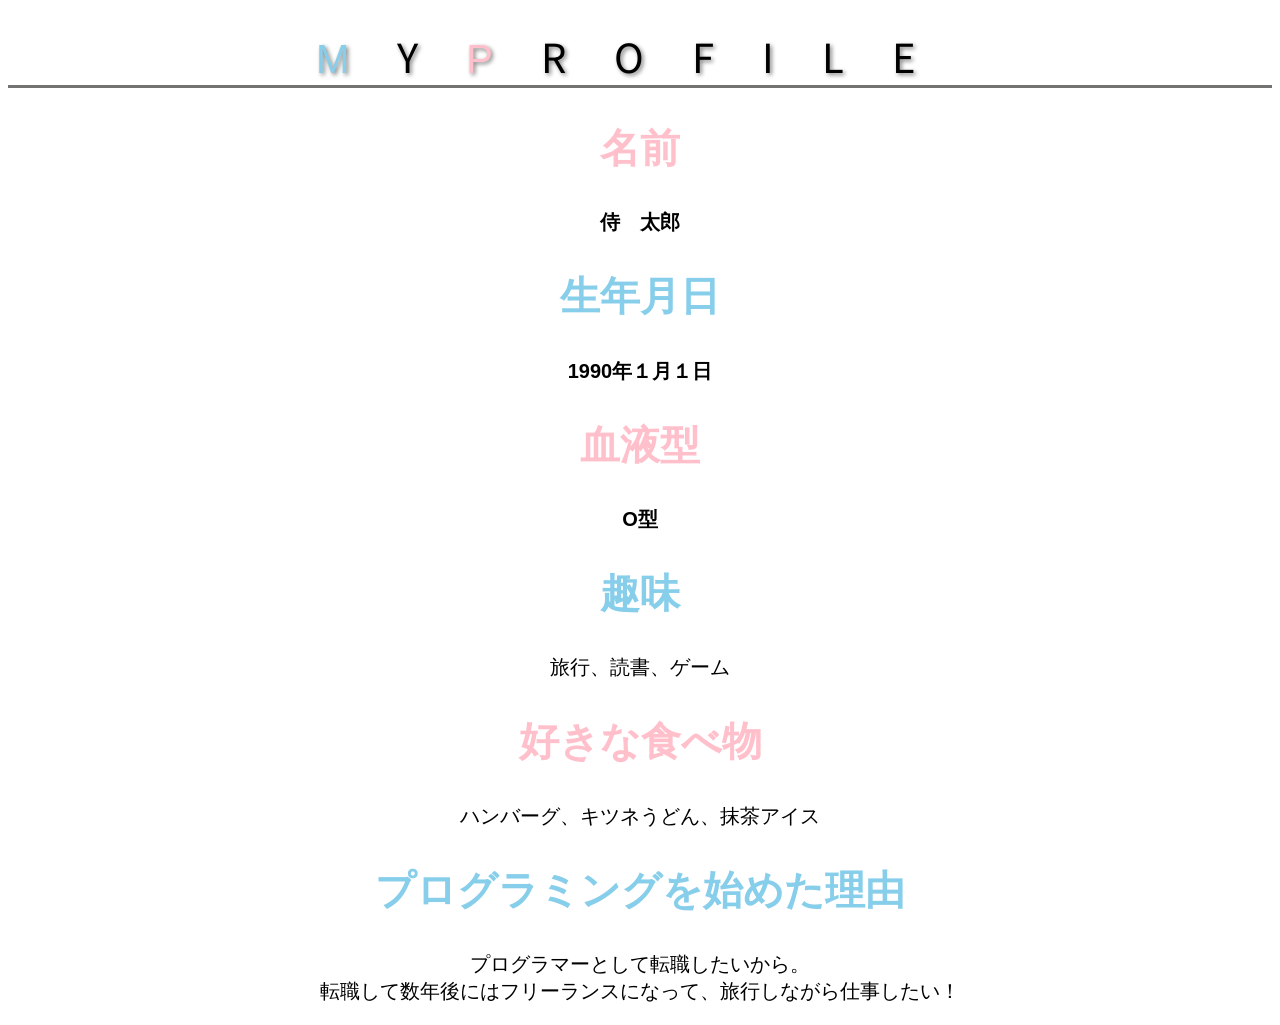
==== kadai_015/kadai_015.html @ d4e57880 "kadai_015を追加しました" ====
<!DOCTYPE html>
<html>
  <head>
    <title>15章課題</title>
    <meta charset="utf-8">
    <meta name="description" content="このページは１５章の課題です。">
    <link rel="stylesheet" href="style.css">
    <link rel="preconnect" href="https://fonts.googleapis.com">
    <link rel="preconnect" href="https://fonts.gstatic.com" crossorigin>
    <link href="https://fonts.googleapis.com/css2?family=Josefin+Sans:ital,wght@0,100..700;1,100..700&family=Noto+Sans+JP&display=swap" rel="stylesheet">
  </head>
    <body>
    <h1 id="google-fonts"><span class="blue">M</span>Y<span class="pink">P</span>ROFILE</h1>
    <div id="basic">
      <h2 class="pink">名前</h2>
      <p>侍　太郎</p>
      <h2 class="blue">生年月日</h2>
      <p >1990年１月１日</p>
      <h2 class="pink">血液型</h2>
      <p>O型</p>

    </div>

    <h2 class="blue">趣味</h2>
    <p class="like">旅行、読書、ゲーム</p>
    <h2 class="pink">好きな食べ物</h2>
    <p class="like">ハンバーグ、キツネうどん、抹茶アイス</p>
    <h2 class="blue">プログラミングを始めた理由</h2>
    <p class="like">プログラマーとして転職したいから。<br>転職して数年後にはフリーランスになって、旅行しながら仕事したい！</p>
  
  </body>
</html>
---- kadai_015/style.css ----
/* Div(名前～血液型)箇所の設定 */
#basic{
  font-family: "Arial","Meiryo",sans-serif;
  font-size: 20px;
  text-align: center;
  font-weight: bold;
}
/*文字がブルーの箇所*/
.blue, #basic > .blue{      
  font-family: "Arial","Meiryo",sans-serif;
  font-size: 40px; 
  color: skyblue;
  text-align: center;
}
/*文字がピンクの箇所*/
.pink, #basic > .pink{
  font-family: "Arial","Meiryo",sans-serif;
  font-size: 40px; 
  color: rgb(255,192,203);
  text-align: center;
}

/* h1のWEBフォント設定 */
#google-fonts{
  font-family: "Noto Sans JP", serif;
  font-optical-sizing: auto;
  font-weight: 400;
  font-style: normal;
  
  /* h1フォント装飾の設定 */
  font-size: 40px;
  letter-spacing: 1.2em;
  text-shadow: 2px 2px 4px gray;
  border-bottom: solid 3px rgb(115,115,114);
  text-align: center;
}
/* 趣味～プログラミングを始めた理由まで */
.like{
  font-family: "Arial","Meiryo",sans-serif;
  font-size: 20px;
  text-align: center;
}
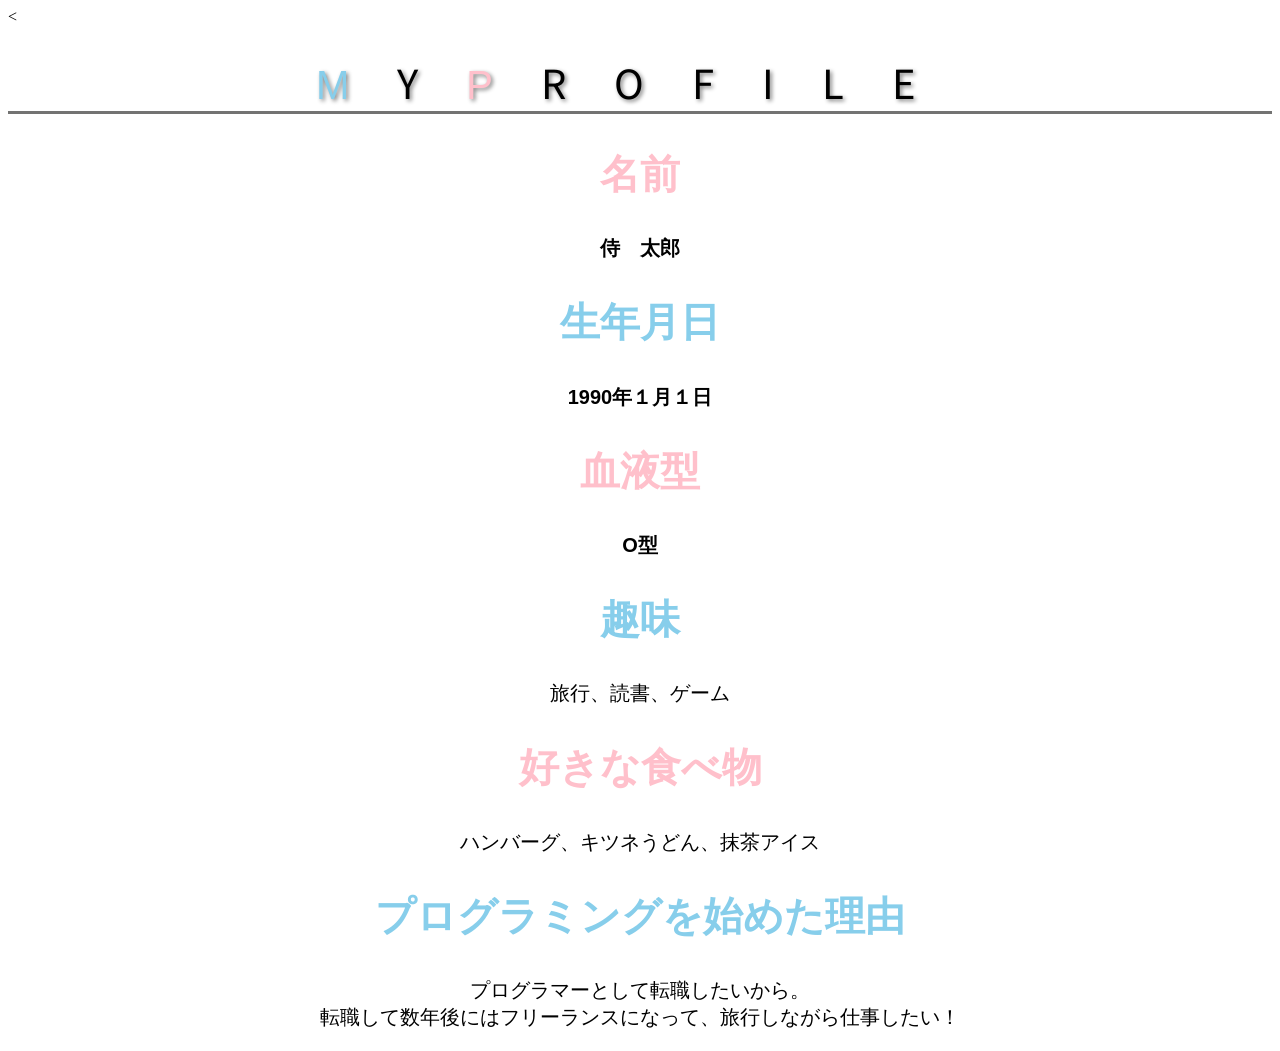
==== commit 2e2caff0: "kadai_015の修正版をアップしました" ====
--- a/kadai_015/kadai_015.html
+++ b/kadai_015/kadai_015.html
@@ -5,19 +5,20 @@
     <meta charset="utf-8">
     <meta name="description" content="このページは１５章の課題です。">
     <link rel="stylesheet" href="style.css">
-    <link rel="preconnect" href="https://fonts.googleapis.com">
+    <<link rel="preconnect" href="https://fonts.googleapis.com">
     <link rel="preconnect" href="https://fonts.gstatic.com" crossorigin>
     <link href="https://fonts.googleapis.com/css2?family=Josefin+Sans:ital,wght@0,100..700;1,100..700&family=Noto+Sans+JP&display=swap" rel="stylesheet">
   </head>
+
     <body>
     <h1 id="google-fonts"><span class="blue">M</span>Y<span class="pink">P</span>ROFILE</h1>
     <div id="basic">
       <h2 class="pink">名前</h2>
-      <p>侍　太郎</p>
+      <p class="child">侍　太郎</p>
       <h2 class="blue">生年月日</h2>
-      <p >1990年１月１日</p>
+      <p class="child">1990年１月１日</p>
       <h2 class="pink">血液型</h2>
-      <p>O型</p>
+      <p class="child">O型</p>
 
     </div>
 
